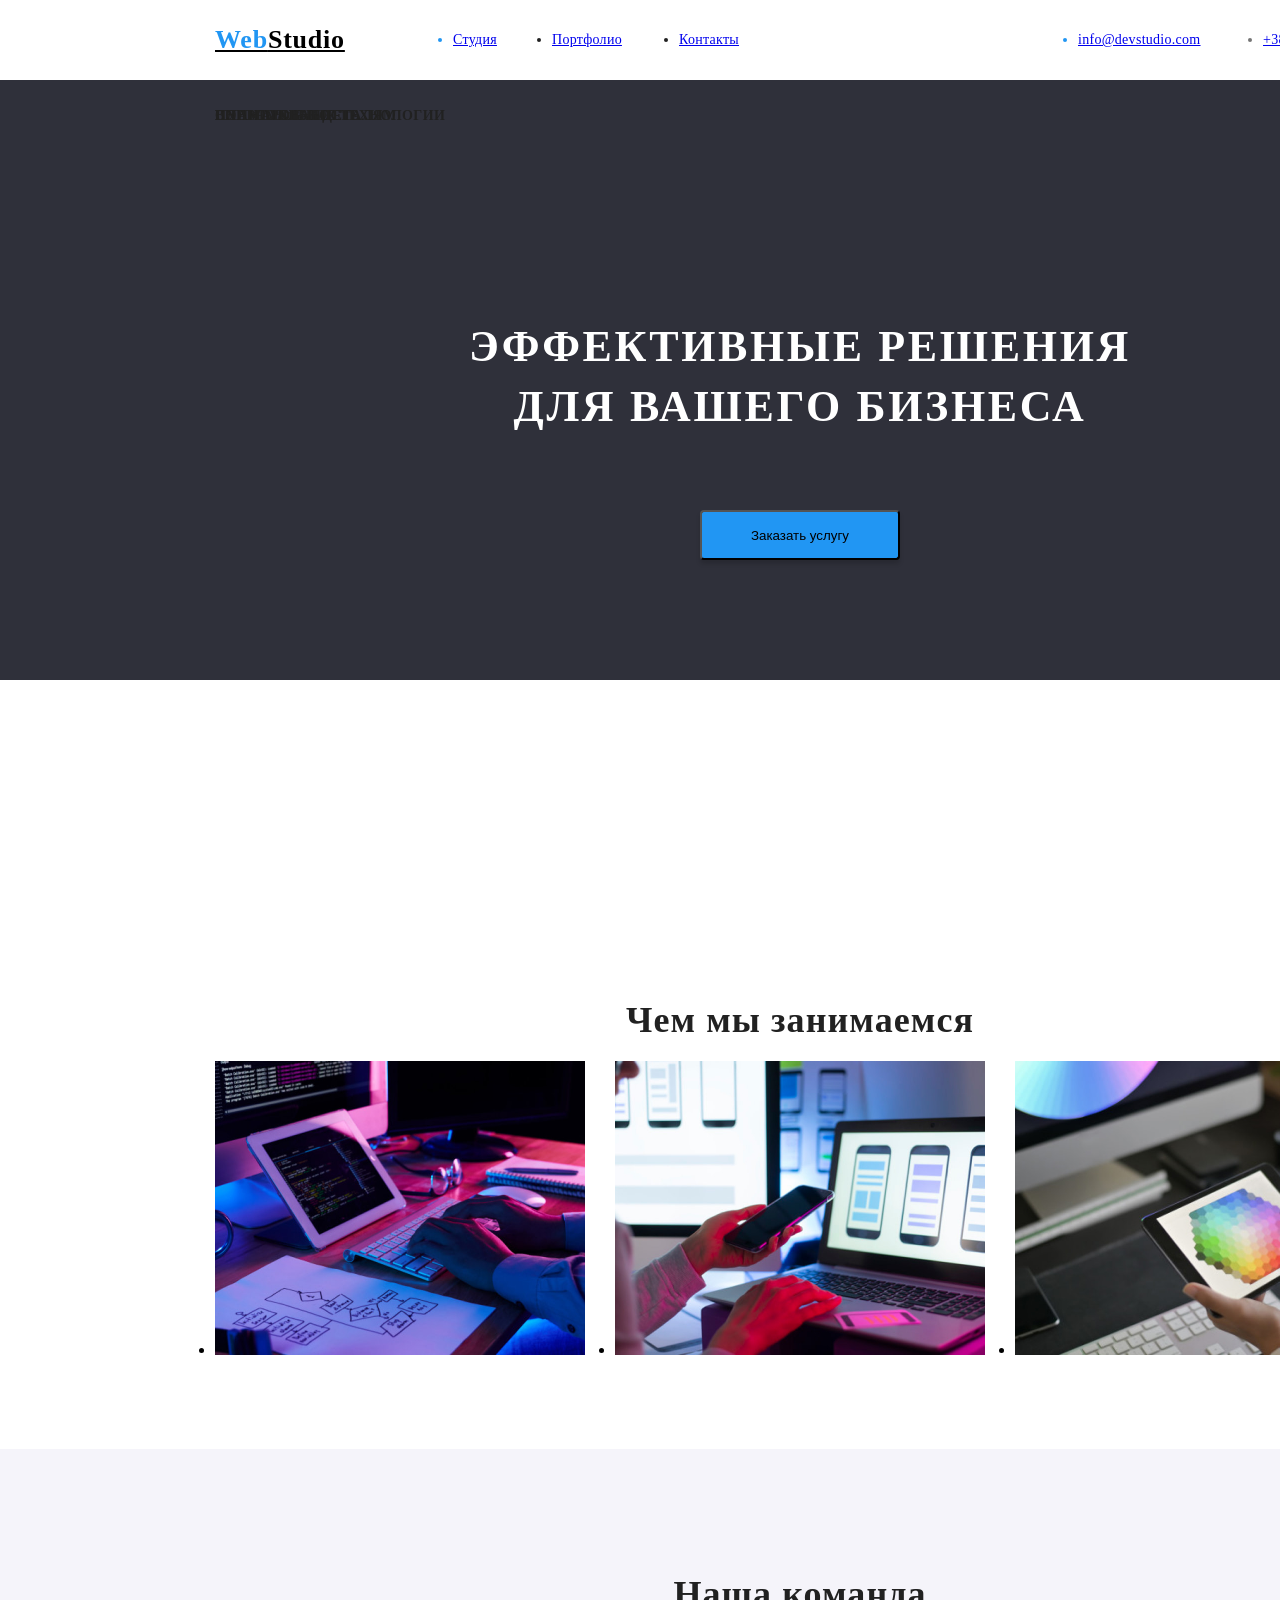
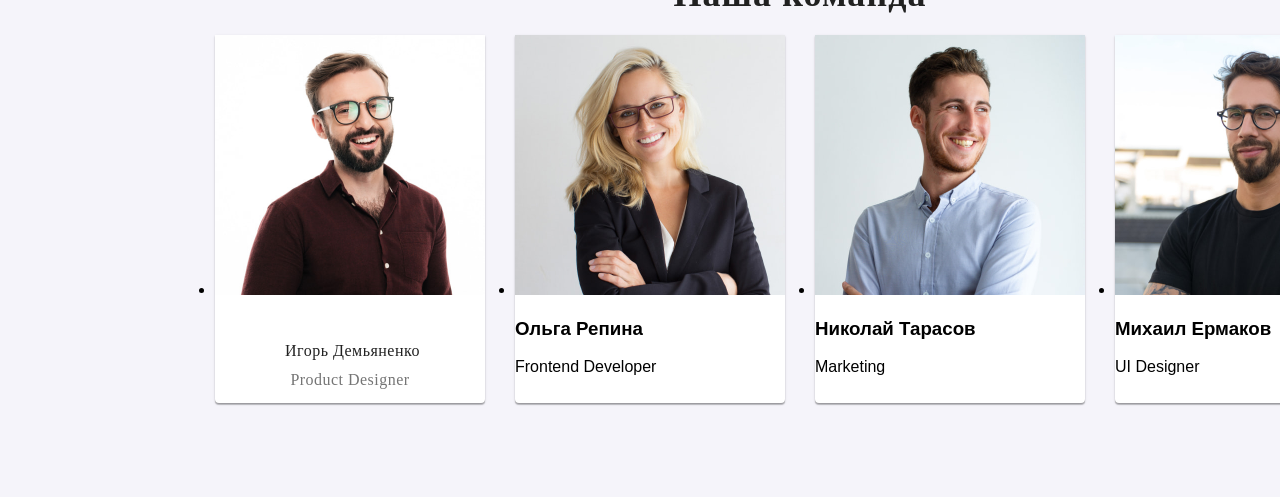
==== index.html @ 07844748 "css add" ====
<!DOCTYPE html>
<html lang="ru">
  <head>
    <meta charset="UTF-8" />
    <meta http-equiv="X-UA-Compatible" content="IE=edge" />
    <meta name="viewport" content="width=device-width, initial-scale=1.0" />
    <title>Студия</title>
    <link rel="stylesheet" href="./css/styles.css" />
  </head>
  <body>
    <header class="header">
      <nav class="site-nav">
        <a href="./index.html" class="company-logo">
          <span class="company-weblogo">Web</span>Studio
        </a>
        <ul>
          <li class="nav-index"><a href="./index.html">Студия</a></li>
          <li class="nav-portfolio">
            <a href="./portfolio.html">Портфолио</a>
          </li>
          <li class="nav-contact"><a href="#">Контакты</a></li>
        </ul>
      </nav>
      <ul>
        <li class="nav-email">
          <a href="mailto:info@devstudio.com">info@devstudio.com</a>
        </li>
        <li class="nav-tel">
          <a href="tel:+380961111111">+38 096 111 11 11</a>
        </li>
      </ul>
    </header>
    <main>
      <section class="sect-first">
        <h1>Эффективные решения для вашего бизнеса</h1>
        <!-- это должна быть кнопка типа button'-->
        <button class="button-zakaz" type="button">Заказать услугу</button>
        <!-- это должна быть кнопка типа button'-->
      </section>
      <section class="sect-second">
        <h2>Задачи организации</h2>
        <ul>
          <li>
            <h3>Внимание к деталям</h3>
            <p>
              Идейные соображения, а также начало повседневной работы по
              формированию позиции.
            </p>
          </li>
          <li>
            <h3>Пунктуальность</h3>
            <p>
              Задача организации, в особенности же рамки и место обучения кадров
              влечет за собой.
            </p>
          </li>
          <li>
            <h3>Планирование</h3>
            <p>
              Равным образом консультация с широким активом в значительной
              степени обуславливает.
            </p>
          </li>
          <li>
            <h3>Современные технологии</h3>
            <p>
              Значимость этих проблем настолько очевидна, что реализация
              плановых заданий.
            </p>
          </li>
        </ul>
      </section>
      <!-- Чем занимаемся -->
      <section class="sect-threy">
        <h2>Чем мы занимаемся</h2>
        <ul class="primer-rabot">
          <li class="primer-rabot-box1">
            <img src="./images/sec1box1.jpg" alt="фото 1" width="370" />
          </li>
          <li class="primer-rabot-box2">
            <img src="./images/sec1box2.jpg" alt="фото 2" width="370" />
          </li>
          <li class="primer-rabot-box3">
            <img src="./images/sec1box3.jpg" alt="фото 3" width="370" />
          </li>
        </ul>
      </section>
      <section class="sect-four">
        <!-- Наша команда  -->
        <h2>Наша команда</h2>
        <ul class="team-photo">
          <li class="team-photo-first">
            <img src="./images/Sec2box1.jpg" alt="Дизайнер" width="270" />
            <h3>Игорь Демьяненко</h3>
            <p>Product Designer</p>
          </li>
          <li class="team-photo-second">
            <img src="./images/Sec2box2.jpg" alt="Разработчик" width="270" />
            <h3>Ольга Репина</h3>
            <p>Frontend Developer</p>
          </li>
          <li class="team-photo-trei">
            <img src="./images/Sec2box3.jpg" alt="Маркетолог" width="270" />
            <h3>Николай Тарасов</h3>
            <p>Marketing</p>
          </li>
          <li class="team-photo-four">
            <img src="./images/Sec2box4.jpg" alt="Дизайнер" width="270" />
            <h3>Михаил Ермаков</h3>
            <p>UI Designer</p>
          </li>
        </ul>
      </section>
    </main>
    <footer>
      <a href="/#"> <span class="name-company-logo">Web</span>Studio </a>
      <address class="adress-footer">
        <ul>
          <li>г. Киев, пр-т Леси Украинки, 26</li>
          <li><a href="mailto:info@devstudio.com">info@devstudio.com</a></li>
          <li><a href="tel:+380961111111">+38 096 111 11 11</a></li>
        </ul>
      </address>
    </footer>
  </body>
</html>
---- css/styles.css ----
body{
    background-color: white;
font-family:-apple-system, BlinkMacSystemFont, 'Segoe UI', Roboto, Oxygen, Ubuntu, Cantarell, 'Open Sans', 'Helvetica Neue', sans-serif
}
.header{
    position: absolute;
        width: 1600px;
        height: 80px;
        left: 0px;
        top: 0px;
        background: #FFFFFF;
}
.site-nav {
    background-color: white;
}
.company-logo {
position: absolute;
    width: 145px;
    height: 31px;
    left: 215px;
    top: 24px;
    font-family: 'Raleway';
    font-style: normal;
    font-weight: 700;
    font-size: 26px;
    line-height: 31px;
    /* identical to box height */
    letter-spacing: 0.03em;
    color: black;
}
.company-weblogo{
    color: #2196F3;
}
.nav-index{
    position: absolute;
        width: 49px;
        height: 16px;
        left: 453px;
        top: 32px;
    
        font-family: 'Roboto';
        font-style: normal;
        font-weight: 500;
        font-size: 14px;
        line-height: 16px;
        letter-spacing: 0.02em;
    
        color: #2196F3;
}
.nav-portfolio{
    position: absolute;
        width: 77px;
        height: 16px;
        left: 552px;
        top: 32px;
        font-family: 'Roboto';
        font-style: normal;
        font-weight: 500;
        font-size: 14px;
        line-height: 16px;
        letter-spacing: 0.02em;   
        color: #212121;
}
.nav-contact{
    position: absolute;
        width: 68px;
        height: 16px;
        left: 679px;
        top: 32px;
        font-family: 'Roboto';
        font-style: normal;
        font-weight: 500;
        font-size: 14px;
        line-height: 16px;
        letter-spacing: 0.02em;
        color: #212121;
}
.nav-email{
    position: absolute;
        width: 135px;
        height: 16px;
        left: 1078px;
        top: 32px;
        font-family: 'Roboto';
        font-style: normal;
        font-weight: 500;
        font-size: 14px;
        line-height: 16px;
        letter-spacing: 0.02em;
        color: #2196F3;
}
.nav-tel{
    position: absolute;
        width: 122px;
        height: 16px;
        left: 1263px;
        top: 32px;
        font-family: 'Roboto';
        font-style: normal;
        font-weight: 500;
        font-size: 14px;
        line-height: 16px;
        letter-spacing: 0.02em;
        color: #757575;
}
.sect-first{
    position: absolute;
        width: 1600px;
        height: 600px;
        left: 0px;
        top: 80px;
    
        background: #2F303A;
}
.sect-first h1{
    position: absolute;
        width: 696px;
        height: 120px;
        left: 452px;
        top: 200px;
    
        font-family: 'Roboto';
        font-style: normal;
        font-weight: 900;
        font-size: 44px;
        line-height: 60px; 
        text-align: center;
        letter-spacing: 0.06em;
        text-transform: uppercase;
    
        color: #FFFFFF;
}
.button-zakaz{
    position: absolute;
        width: 200px;
        height: 50px;
        left: 700px;
        top: 430px;
    
        background: #2196F3;
        box-shadow: 0px 4px 4px rgba(0, 0, 0, 0.15); 
        border-radius: 4px;
     }
/* .button-zakaz .text{
                font-family: 'Roboto';
                font-style: normal;
                 font-weight: 700;
                font-size: 16px;
                line-height: 30px;

            
                display: flex;
                align-items: center;
                text-align: center;
                letter-spacing: 0.06em;
            
                color: #FFFFFF;
}*/
.sect-second h2{
    text-align: unset;

}
.sect-second h3{
    position: absolute;
        width: 270px;
        height: 16px;
        left: 215px;
        top: 94px;
    
        font-family: 'Roboto';
        font-style: normal;
        font-weight: 700;
        font-size: 14px;
        line-height: 16px;
        letter-spacing: 0.03em;
        text-transform: uppercase;
    
        color: #212121;
}




/* третья секция */
.sect-threy h2{
    position: absolute;
        width: 376px;
        height: 42px;
        left: 612px;
        top: 969px;
    
        font-family: 'Roboto';
        font-style: normal;
        font-weight: 700;
        font-size: 36px;
        line-height: 42px;
        text-align: center;
        letter-spacing: 0.03em;
    
        color: #212121;
}
.primer-rabot-box1 {
    position: absolute;
    width: 370px;
    height: 294px;
    left: 215px;
    top: 1061px;
}
.primer-rabot-box2 {
    position: absolute;
    width: 370px;
    height: 294px;
    left: 615px;
    top: 1061px;
}
.primer-rabot-box3 {
    position: absolute;
    width: 370px;
    height: 294px;
    left: 1015px;
    top: 1061px;
}

/* секция 4 */
.sect-four{
  position: absolute;
  width: 1600px;
  height: 648px;
 left: 0px;
   top: 1449px;
  background: #F5F4FA;
}
.sect-four h2{
    position: absolute;
        width: 264px;
        height: 42px;
        left: 668px;
        top: 94px;
    
        font-family: 'Roboto';
        font-style: normal;
        font-weight: 700;
        font-size: 36px;
        line-height: 42px;
        text-align: center;
        letter-spacing: 0.03em;
    
        color: #212121;
}
.team-photo-first{
position: absolute;
    width: 270px;
    height: 368px;
    left: 215px;
    top: 186px;
    background: #FFFFFF;
    /* material shadow v1 */
    box-shadow: 0px 1px 3px rgba(0, 0, 0, 0.12), 0px 1px 1px rgba(0, 0, 0, 0.14), 0px 2px 1px rgba(0, 0, 0, 0.2);
    border-radius: 0px 0px 4px 4px;
}
.team-photo-first img{
    /* position: absolute; */
        width: 270px;
        height: 260px;
        left: 215px;
        top: 1635px;
        border-radius: 0px;
}
.team-photo-first h3{
 position: absolute; 
    width: 151px;
    height: 19px;
    left: 70px;
    top: 290px;
    font-family: 'Roboto';
    font-style: normal;
    font-weight: 500;
    font-size: 16px;
    line-height: 19px;
    /* identical to box height */

    /* text-align: center; */
    letter-spacing: 0.03em;

    color: #212121;
}
.team-photo-first p{
    position: absolute;
        width: 130px;
        height: 19px;
        left: 70px;
        top: 319px;
        font-family: 'Roboto';
        font-style: normal;
        font-weight: 400;
        font-size: 16px;
        line-height: 19px;
        /* identical to box height */
        text-align: center;
        letter-spacing: 0.03em;
        color: #757575;
}

.team-photo-second{
position: absolute;
width: 270px;
height: 368px;
left: 515px;
top: 186px;

background: #FFFFFF;
/* material shadow v1 */

box-shadow: 0px 1px 3px rgba(0, 0, 0, 0.12),
0px 1px 1px rgba(0, 0, 0, 0.14),
0px 2px 1px rgba(0, 0, 0, 0.2);
border-radius: 0px 0px 4px 4px;
}
.team-photo-trei {
position: absolute;
width: 270px;
height: 368px;
left: 815px;
top: 186px;

background: #FFFFFF;
/* material shadow v1 */

box-shadow: 0px 1px 3px rgba(0, 0, 0, 0.12),
0px 1px 1px rgba(0, 0, 0, 0.14),
0px 2px 1px rgba(0, 0, 0, 0.2);
border-radius: 0px 0px 4px 4px;
}
.team-photo-four{
position: absolute;
width: 270px;
height: 368px;
left: 1115px;
top: 186px;

background: #FFFFFF;
/* material shadow v1 */

box-shadow: 0px 1px 3px rgba(0, 0, 0, 0.12),
0px 1px 1px rgba(0, 0, 0, 0.14),
0px 2px 1px rgba(0, 0, 0, 0.2);
border-radius: 0px 0px 4px 4px;
}


/*
----------------
    Портфолио
----------------
*/

.item1{
    position: absolute;
        width: 370px;
        height: 404px;
        left: 215px;
        top: 262px;
}

.item2{
    position: absolute;
        width: 370px;
        height: 404px;
        left: 615px;
        top: 262px;
}

.item3{
    position: absolute;
        width: 370px;
        height: 404px;
        left: 1015px;
        top: 262px;
}

.item4 {
    position: absolute;
        width: 370px;
        height: 404px;
        left: 215px;
        top: 696px;
}
.item5 {
    position: absolute;
        width: 370px;
        height: 404px;
        left: 615px;
        top: 696px;
}
.item6 {
    position: absolute;
        width: 370px;
        height: 404px;
        left: 1015px;
        top: 696px;
}
.item7 {
    position: absolute;
        width: 370px;
        height: 404px;
        left: 215px;
        top: 1130px;
}
.item8 {position: absolute;
    width: 370px;
    height: 404px;
    left: 615px;
    top: 1130px;
}
.item9 {
    position: absolute;
        width: 370px;
        height: 404px;
        left: 1015px;
        top: 1130px;
}
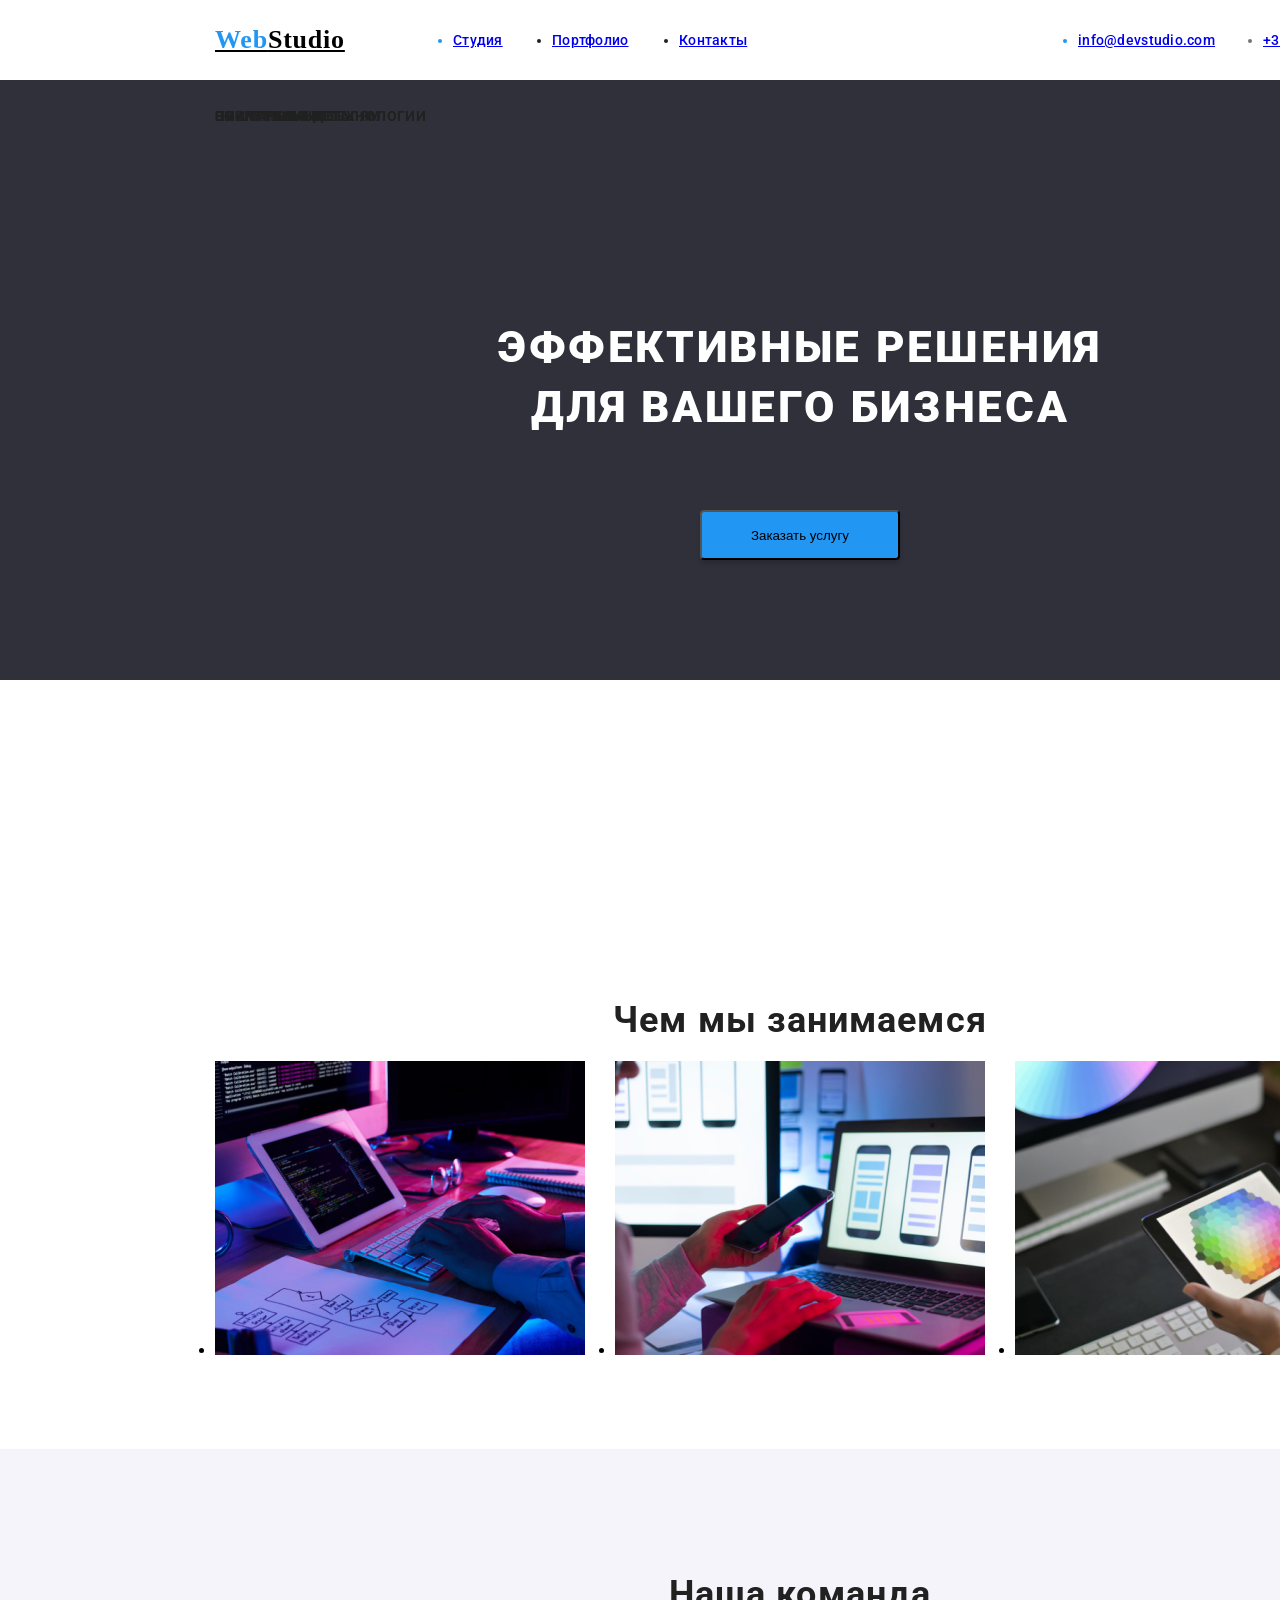
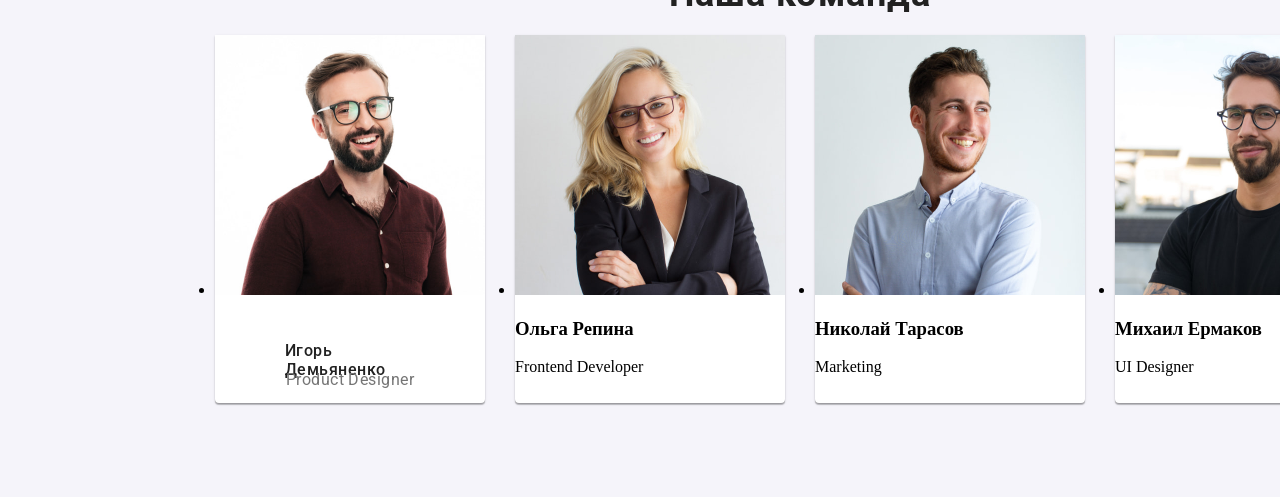
==== commit ed401519: "new" ====
--- a/index.html
+++ b/index.html
@@ -4,6 +4,13 @@
     <meta charset="UTF-8" />
     <meta http-equiv="X-UA-Compatible" content="IE=edge" />
     <meta name="viewport" content="width=device-width, initial-scale=1.0" />
+    <link rel="preconnect" href="https://fonts.googleapis.com" />
+    <link rel="preconnect" href="https://fonts.gstatic.com" crossorigin />
+    <link
+      href="https://fonts.googleapis.com/css2?family=Roboto:ital,wght@0,400;0,500;1,400&display=swap"
+      rel="stylesheet"
+    />
+
     <title>Студия</title>
     <link rel="stylesheet" href="./css/styles.css" />
   </head>
@@ -13,7 +20,7 @@
         <a href="./index.html" class="company-logo">
           <span class="company-weblogo">Web</span>Studio
         </a>
-        <ul>
+        <ul class="nav-total">
           <li class="nav-index"><a href="./index.html">Студия</a></li>
           <li class="nav-portfolio">
             <a href="./portfolio.html">Портфолио</a>
--- a/css/styles.css
+++ b/css/styles.css
@@ -1,7 +1,11 @@
-body{
-    background-color: white;
-font-family:-apple-system, BlinkMacSystemFont, 'Segoe UI', Roboto, Oxygen, Ubuntu, Cantarell, 'Open Sans', 'Helvetica Neue', sans-serif
-}
+:root{
+    --main-color: #212121;
+    --second-color:#757575;
+    --main-font: font-family: 'Roboto', sans-serif;
+    --second-font: font-family: 'Raleway', sans-serif;
+
+}
+
 .header{
     position: absolute;
         width: 1600px;
@@ -119,8 +123,7 @@
         left: 452px;
         top: 200px;
     
-        font-family: 'Roboto';
-        font-style: normal;
+font-family: 'Roboto', sans-serif;
         font-weight: 900;
         font-size: 44px;
         line-height: 60px; 
@@ -136,7 +139,6 @@
         height: 50px;
         left: 700px;
         top: 430px;
-    
         background: #2196F3;
         box-shadow: 0px 4px 4px rgba(0, 0, 0, 0.15); 
         border-radius: 4px;
@@ -353,6 +355,20 @@
     Портфолио
 ----------------
 */
+.button-item-all{
+position: absolute;
+width: 73px;
+height: 38px;
+left: 495px;
+top: 174px;
+}
+.button-item-sites {
+    position: absolute;
+    width: 73px;
+    height: 38px;
+    left: 576px;
+    top: 174px;
+}
 
 .item1{
     position: absolute;
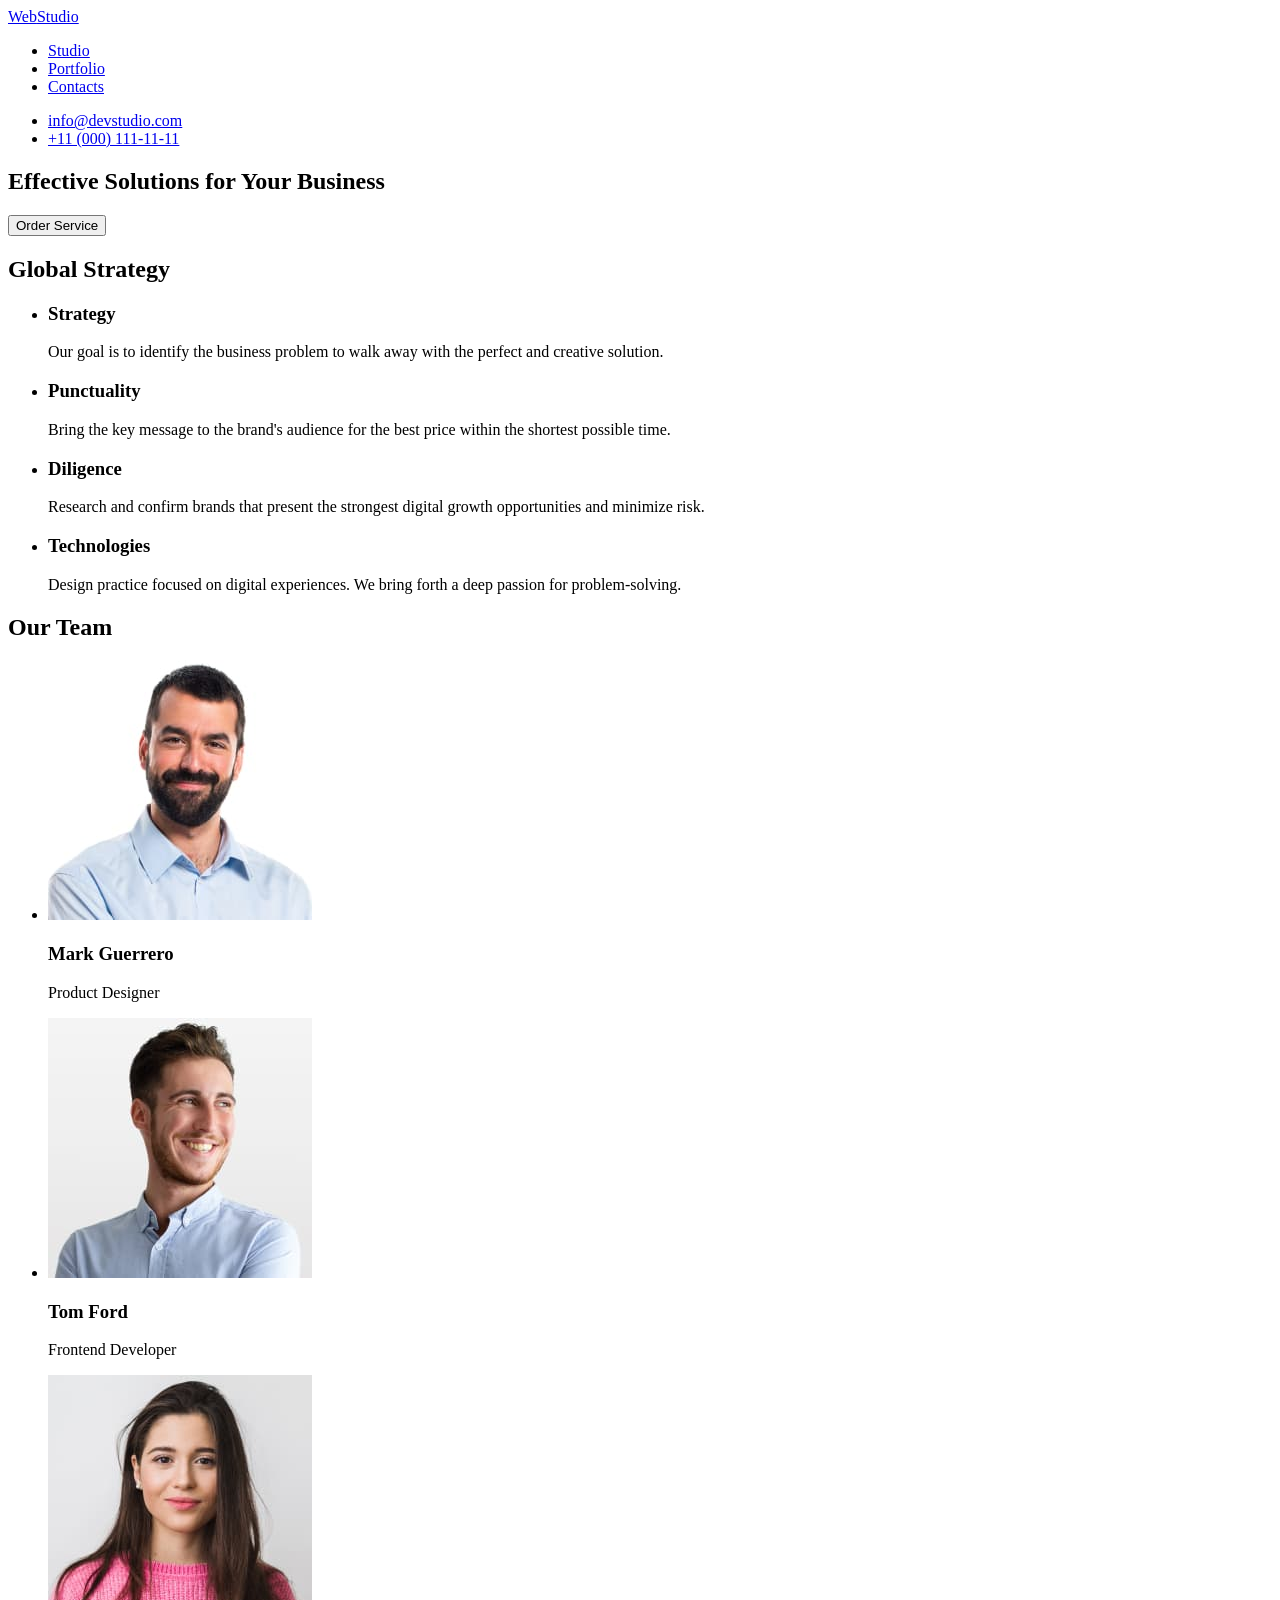
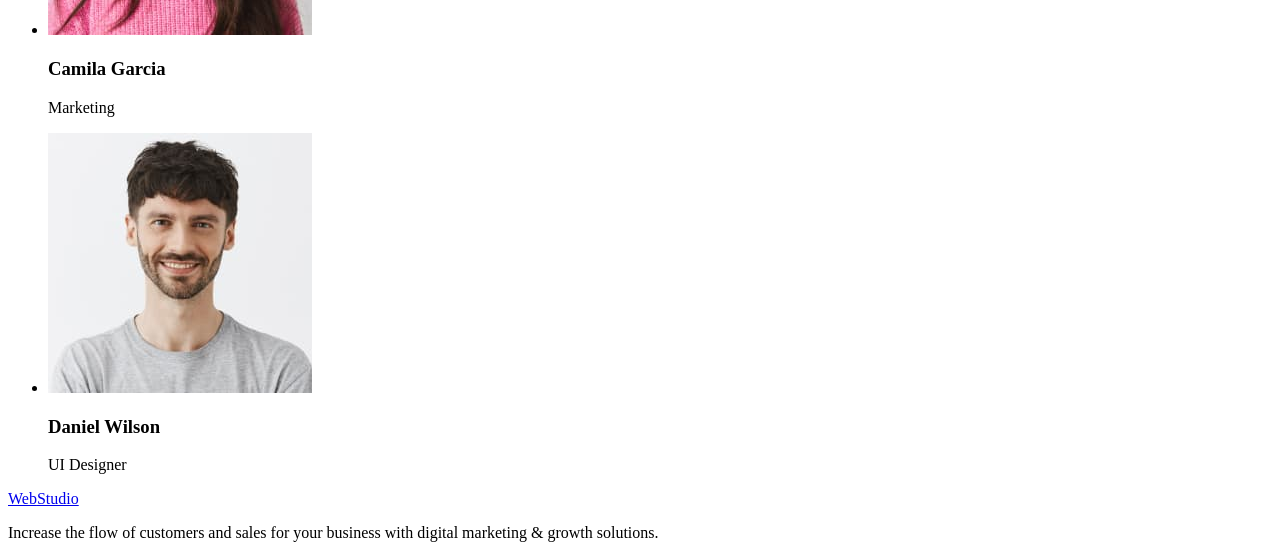
==== commit de0c15d0: "html" ====
--- a/index.html
+++ b/index.html
@@ -1,133 +1,133 @@
 <!DOCTYPE html>
-<html lang="ru">
+<html lang="en">
   <head>
     <meta charset="UTF-8" />
     <meta http-equiv="X-UA-Compatible" content="IE=edge" />
     <meta name="viewport" content="width=device-width, initial-scale=1.0" />
-    <link rel="preconnect" href="https://fonts.googleapis.com" />
-    <link rel="preconnect" href="https://fonts.gstatic.com" crossorigin />
-    <link
-      href="https://fonts.googleapis.com/css2?family=Roboto:ital,wght@0,400;0,500;1,400&display=swap"
-      rel="stylesheet"
-    />
+    <title>Webstudio</title>
+  </head>
 
-    <title>Студия</title>
-    <link rel="stylesheet" href="./css/styles.css" />
-  </head>
   <body>
-    <header class="header">
+    <!-- ----------- header ---------- -->
+    <header>
       <nav class="site-nav">
         <a href="./index.html" class="company-logo">
-          <span class="company-weblogo">Web</span>Studio
-        </a>
-        <ul class="nav-total">
-          <li class="nav-index"><a href="./index.html">Студия</a></li>
-          <li class="nav-portfolio">
-            <a href="./portfolio.html">Портфолио</a>
-          </li>
-          <li class="nav-contact"><a href="#">Контакты</a></li>
+          <span class="company-logo-web">Web</span>Studio</a
+        >
+        <ul class="header-nav">
+          <li><a href="#">Studio</a></li>
+          <li><a href="#">Portfolio</a></li>
+          <li><a href="#">Contacts</a></li>
         </ul>
       </nav>
-      <ul>
-        <li class="nav-email">
-          <a href="mailto:info@devstudio.com">info@devstudio.com</a>
-        </li>
-        <li class="nav-tel">
-          <a href="tel:+380961111111">+38 096 111 11 11</a>
-        </li>
-      </ul>
-    </header>
-    <main>
-      <section class="sect-first">
-        <h1>Эффективные решения для вашего бизнеса</h1>
-        <!-- это должна быть кнопка типа button'-->
-        <button class="button-zakaz" type="button">Заказать услугу</button>
-        <!-- это должна быть кнопка типа button'-->
-      </section>
-      <section class="sect-second">
-        <h2>Задачи организации</h2>
+      <div class="site-contacts">
         <ul>
           <li>
-            <h3>Внимание к деталям</h3>
+            <a href="mailto:info@devstudio.com">info@devstudio.com</a>
+          </li>
+          <li>
+            <a href="tel:+11 (000) 111-11-11">+11 (000) 111-11-11</a>
+          </li>
+        </ul>
+      </div>
+    </header>
+    <!-- ----------- end header ---------- -->
+    <!-- ----------- main ---------- -->
+    <main>
+      <section class="section-1">
+        <h1>Effective Solutions for Your Business</h1>
+        <button class="button-order">Order Service</button>
+      </section>
+      <section class="section-2">
+        <h2>Global Strategy</h2>
+        <ul class="strategy-list">
+          <li>
+            <h3>Strategy</h3>
             <p>
-              Идейные соображения, а также начало повседневной работы по
-              формированию позиции.
+              Our goal is to identify the business problem to walk away with the
+              perfect and creative solution.
             </p>
           </li>
           <li>
-            <h3>Пунктуальность</h3>
+            <h3>Punctuality</h3>
             <p>
-              Задача организации, в особенности же рамки и место обучения кадров
-              влечет за собой.
+              Bring the key message to the brand's audience for the best price
+              within the shortest possible time.
             </p>
           </li>
           <li>
-            <h3>Планирование</h3>
+            <h3>Diligence</h3>
             <p>
-              Равным образом консультация с широким активом в значительной
-              степени обуславливает.
+              Research and confirm brands that present the strongest digital
+              growth opportunities and minimize risk.
             </p>
           </li>
           <li>
-            <h3>Современные технологии</h3>
+            <h3>Technologies</h3>
             <p>
-              Значимость этих проблем настолько очевидна, что реализация
-              плановых заданий.
+              Design practice focused on digital experiences. We bring forth a
+              deep passion for problem-solving.
             </p>
           </li>
         </ul>
       </section>
-      <!-- Чем занимаемся -->
-      <section class="sect-threy">
-        <h2>Чем мы занимаемся</h2>
-        <ul class="primer-rabot">
-          <li class="primer-rabot-box1">
-            <img src="./images/sec1box1.jpg" alt="фото 1" width="370" />
-          </li>
-          <li class="primer-rabot-box2">
-            <img src="./images/sec1box2.jpg" alt="фото 2" width="370" />
-          </li>
-          <li class="primer-rabot-box3">
-            <img src="./images/sec1box3.jpg" alt="фото 3" width="370" />
-          </li>
-        </ul>
-      </section>
-      <section class="sect-four">
-        <!-- Наша команда  -->
-        <h2>Наша команда</h2>
-        <ul class="team-photo">
-          <li class="team-photo-first">
-            <img src="./images/Sec2box1.jpg" alt="Дизайнер" width="270" />
-            <h3>Игорь Демьяненко</h3>
+      <section class="section-3">
+        <h2>Our Team</h2>
+        <ul class="team-list">
+          <li>
+            <img
+              src="/images/sec1_img1.jpg"
+              width="264"
+              height="260"
+              alt="Product Designer"
+            />
+            <h3>Mark Guerrero</h3>
             <p>Product Designer</p>
           </li>
-          <li class="team-photo-second">
-            <img src="./images/Sec2box2.jpg" alt="Разработчик" width="270" />
-            <h3>Ольга Репина</h3>
+          <li>
+            <img
+              src="/images/sec1_img2.jpg"
+              width="264"
+              height="260"
+              alt="Frontend Developer"
+            />
+            <h3>Tom Ford</h3>
             <p>Frontend Developer</p>
           </li>
-          <li class="team-photo-trei">
-            <img src="./images/Sec2box3.jpg" alt="Маркетолог" width="270" />
-            <h3>Николай Тарасов</h3>
+          <li>
+            <img
+              src="/images/sec1_img3.jpg"
+              width="264"
+              height="260"
+              alt="Marketing"
+            />
+            <h3>Camila Garcia</h3>
             <p>Marketing</p>
           </li>
-          <li class="team-photo-four">
-            <img src="./images/Sec2box4.jpg" alt="Дизайнер" width="270" />
-            <h3>Михаил Ермаков</h3>
+          <li>
+            <img
+              src="/images/sec1_img4.jpg"
+              width="264"
+              height="260"
+              alt="UI Designer"
+            />
+            <h3>Daniel Wilson</h3>
             <p>UI Designer</p>
           </li>
         </ul>
       </section>
     </main>
+    <!-- ----------- end main ---------- -->
+    <!-- -- -->
+    <!-- ----------- footer ---------- -->
     <footer>
-      <a href="/#"> <span class="name-company-logo">Web</span>Studio </a>
-      <address class="adress-footer">
-        <ul>
-          <li>г. Киев, пр-т Леси Украинки, 26</li>
-          <li><a href="mailto:info@devstudio.com">info@devstudio.com</a></li>
-          <li><a href="tel:+380961111111">+38 096 111 11 11</a></li>
-        </ul>
-      </address>
+      <a href="./index.html" class="company-logo"
+        ><span class="company-logo-web">Web</span>Studio</a
+      >
+      <p>
+        Increase the flow of customers and sales for your business with digital
+        marketing & growth solutions.
+      </p>
     </footer>
   </body>
 </html>
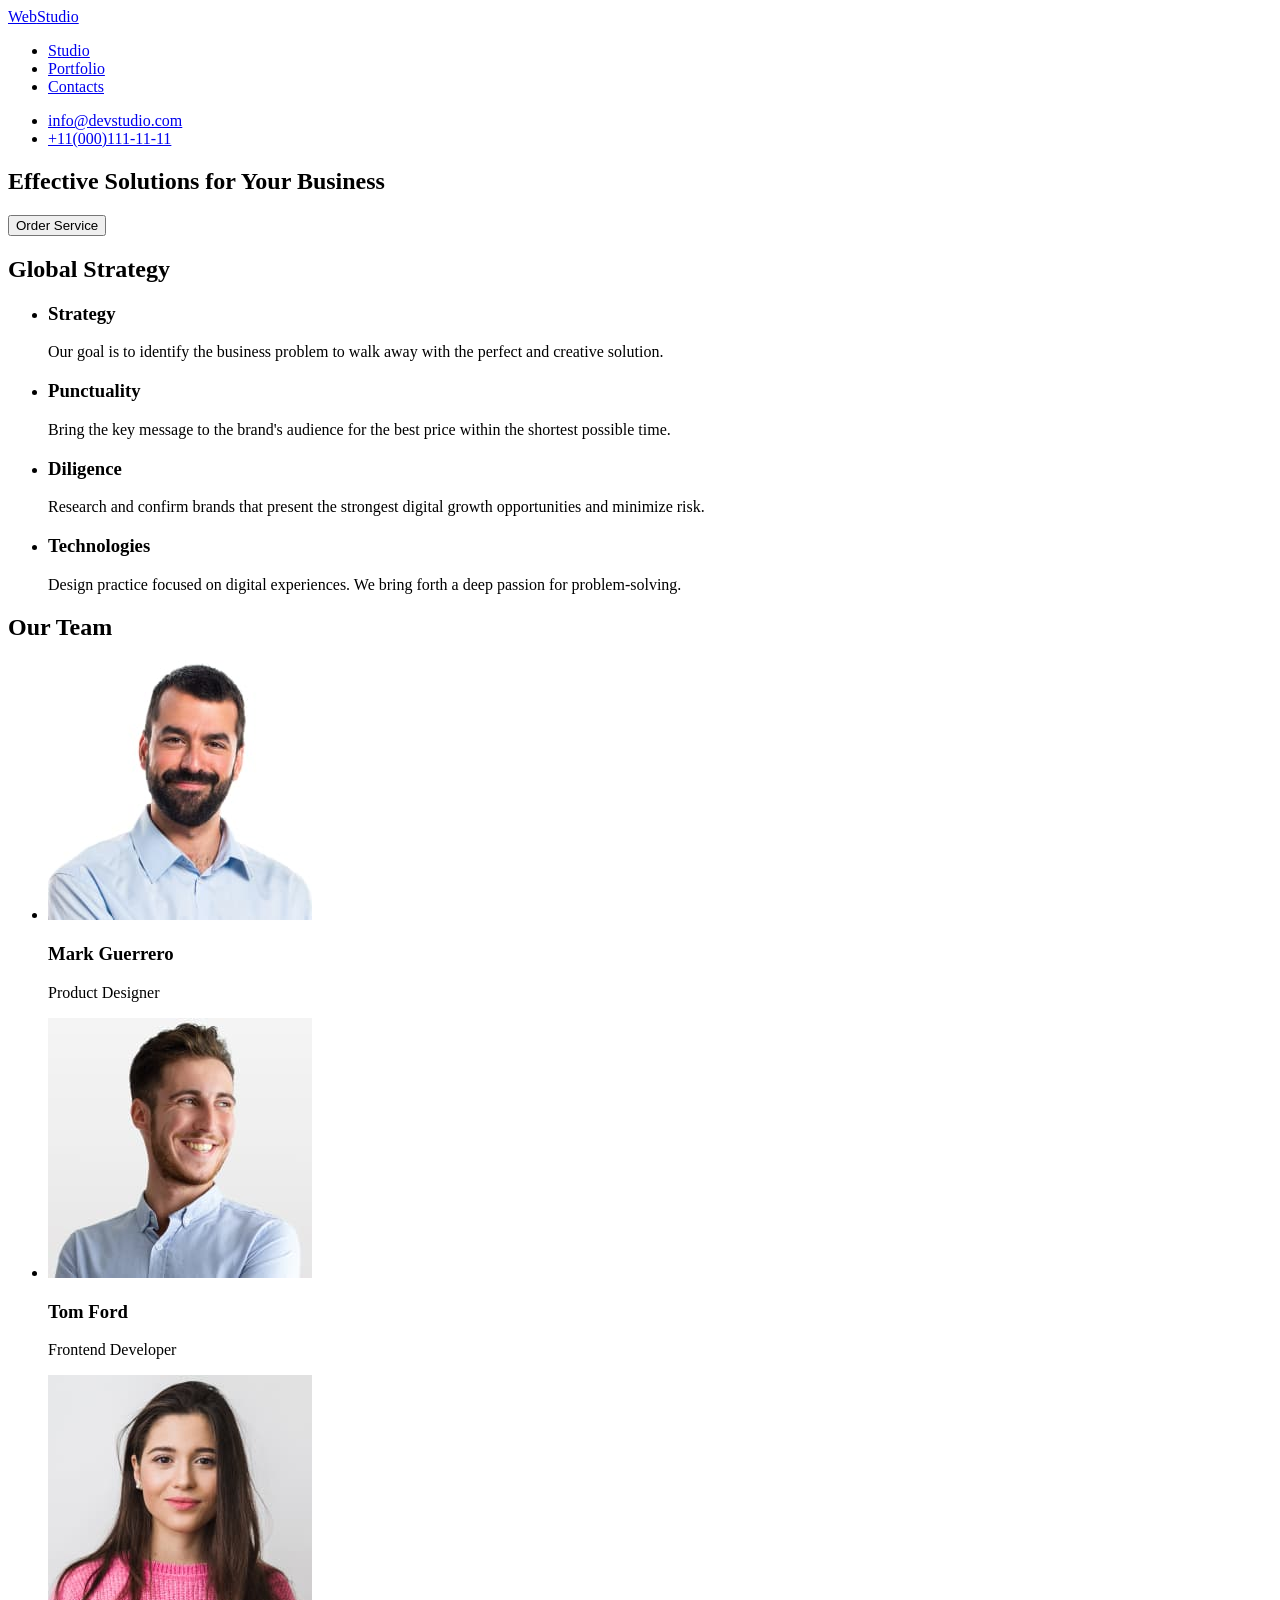
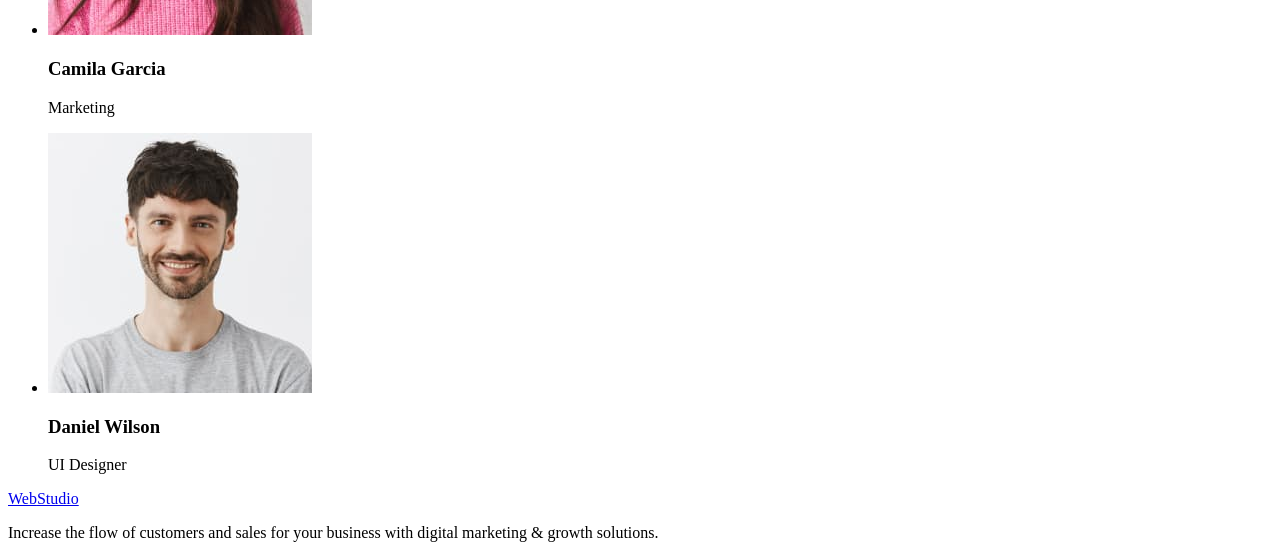
==== commit 120bf20a: "Update index.html" ====
--- a/index.html
+++ b/index.html
@@ -26,7 +26,7 @@
             <a href="mailto:info@devstudio.com">info@devstudio.com</a>
           </li>
           <li>
-            <a href="tel:+11 (000) 111-11-11">+11 (000) 111-11-11</a>
+            <a href="tel:+11(000)111-11-11">+11(000)111-11-11</a>
           </li>
         </ul>
       </div>
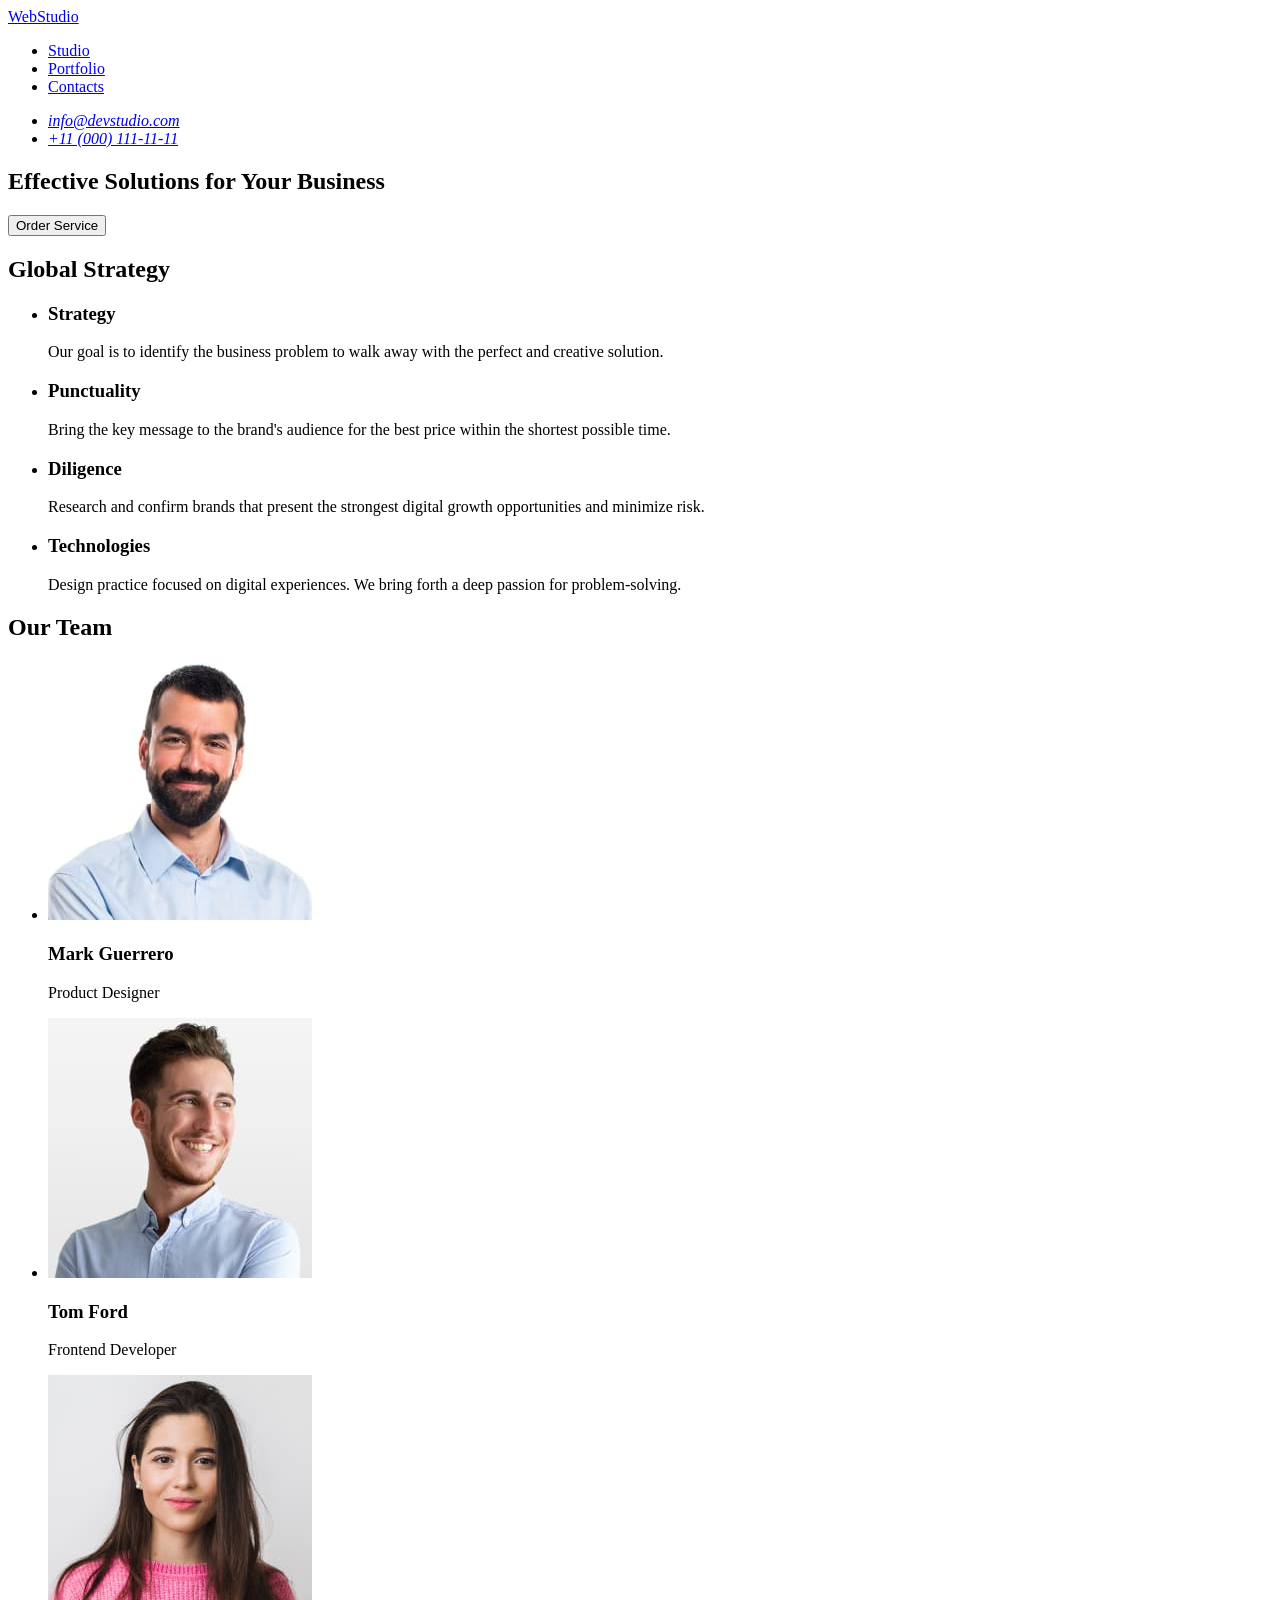
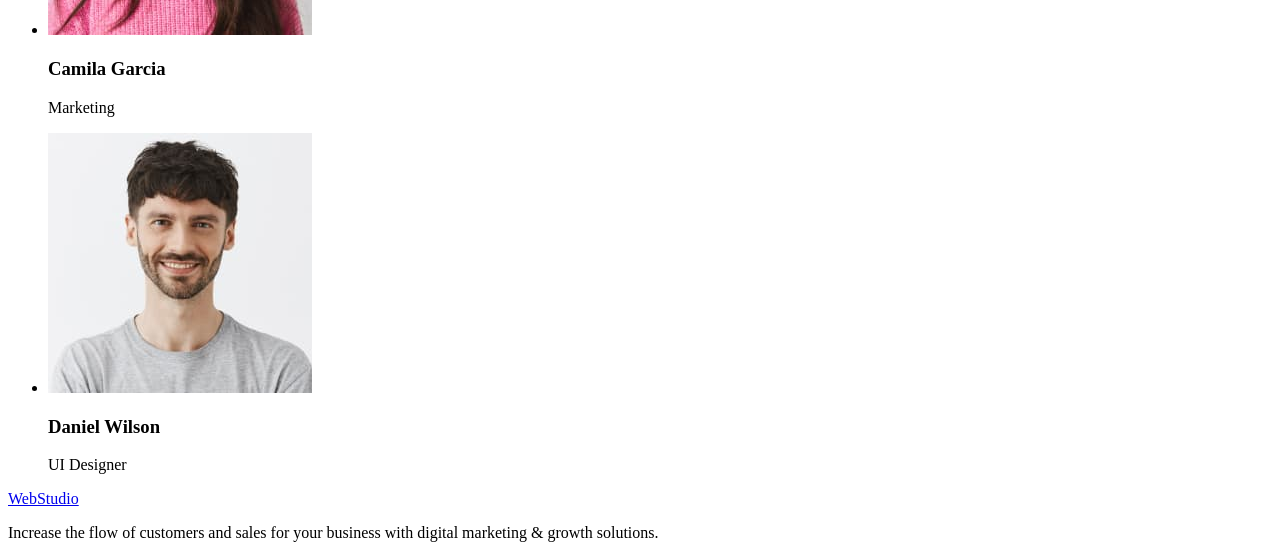
==== commit 9af2eec8: "fixed" ====
--- a/index.html
+++ b/index.html
@@ -11,32 +11,30 @@
     <!-- ----------- header ---------- -->
     <header>
       <nav class="site-nav">
-        <a href="./index.html" class="company-logo">
-          <span class="company-logo-web">Web</span>Studio</a
-        >
+        <a href="./index.html" class="company-logo">WebStudio</a>
         <ul class="header-nav">
           <li><a href="#">Studio</a></li>
           <li><a href="#">Portfolio</a></li>
           <li><a href="#">Contacts</a></li>
         </ul>
       </nav>
-      <div class="site-contacts">
+      <address class="site-contacts">
         <ul>
           <li>
             <a href="mailto:info@devstudio.com">info@devstudio.com</a>
           </li>
           <li>
-            <a href="tel:+11(000)111-11-11">+11(000)111-11-11</a>
+            <a href="tel:+110001111111">+11 (000) 111-11-11</a>
           </li>
         </ul>
-      </div>
+      </address>
     </header>
     <!-- ----------- end header ---------- -->
     <!-- ----------- main ---------- -->
     <main>
       <section class="section-1">
         <h1>Effective Solutions for Your Business</h1>
-        <button class="button-order">Order Service</button>
+        <button class="button">Order Service</button>
       </section>
       <section class="section-2">
         <h2>Global Strategy</h2>
@@ -76,7 +74,7 @@
         <ul class="team-list">
           <li>
             <img
-              src="/images/sec1_img1.jpg"
+              src="./images/sec1_img1.jpg"
               width="264"
               height="260"
               alt="Product Designer"
@@ -86,7 +84,7 @@
           </li>
           <li>
             <img
-              src="/images/sec1_img2.jpg"
+              src="./images/sec1_img2.jpg"
               width="264"
               height="260"
               alt="Frontend Developer"
@@ -96,7 +94,7 @@
           </li>
           <li>
             <img
-              src="/images/sec1_img3.jpg"
+              src="./images/sec1_img3.jpg"
               width="264"
               height="260"
               alt="Marketing"
@@ -106,7 +104,7 @@
           </li>
           <li>
             <img
-              src="/images/sec1_img4.jpg"
+              src="./images/sec1_img4.jpg"
               width="264"
               height="260"
               alt="UI Designer"
@@ -121,9 +119,7 @@
     <!-- -- -->
     <!-- ----------- footer ---------- -->
     <footer>
-      <a href="./index.html" class="company-logo"
-        ><span class="company-logo-web">Web</span>Studio</a
-      >
+      <a href="./index.html" class="company-logo">WebStudio</a>
       <p>
         Increase the flow of customers and sales for your business with digital
         marketing & growth solutions.
